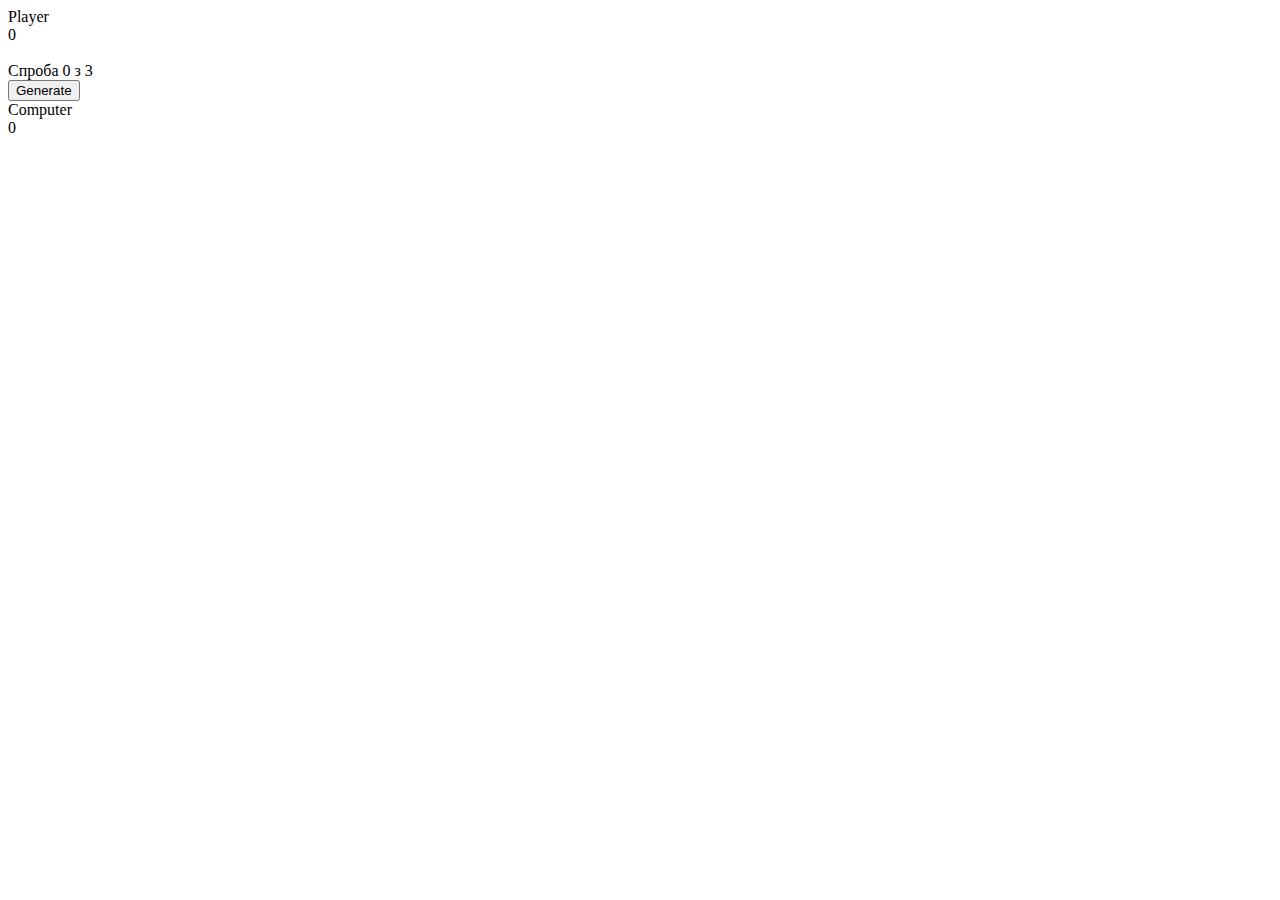
==== index.html @ 523675e8 "Create index.html" ====
<!DOCTYPE html>
<html lang="en">
<head>
    <meta charset="UTF-8">
    <meta http-equiv="X-UA-Compatible" content="IE=edge">
    <meta name="viewport" content="width=device-width, initial-scale=1.0">
    <title>Document</title>
    <link href="css/style.css" rel="stylesheet" >
</head>
<body onload="selectName()">
    <div class="main">
        <div class="left">
            <div class="name" >
                Player
            </div>
            <div class="score" id="score1">
                0
            </div>
            <div class="roll" id="roll1">
                <img id="roll1Image" src="images/default.jpg" alt="">
            </div>
        </div>
        <div class="center">
            <div class="currentTry">
                Спроба 0 з 3
            </div>
            <div class="genButton">
                <input id="genButton" type="button" onclick="func()" value="Generate">
            </div>
        </div>
        <div class="right">
            <div class="name">
                Computer
            </div>
            <div class="score" id="score2">
                0
            </div>
            <div class="roll" id="roll2">
                <img id="roll2Image" src="images/default.jpg" alt="">
            </div>
        </div>
    </div>
</body>
<script src="source/source.js"> </script>
</html>
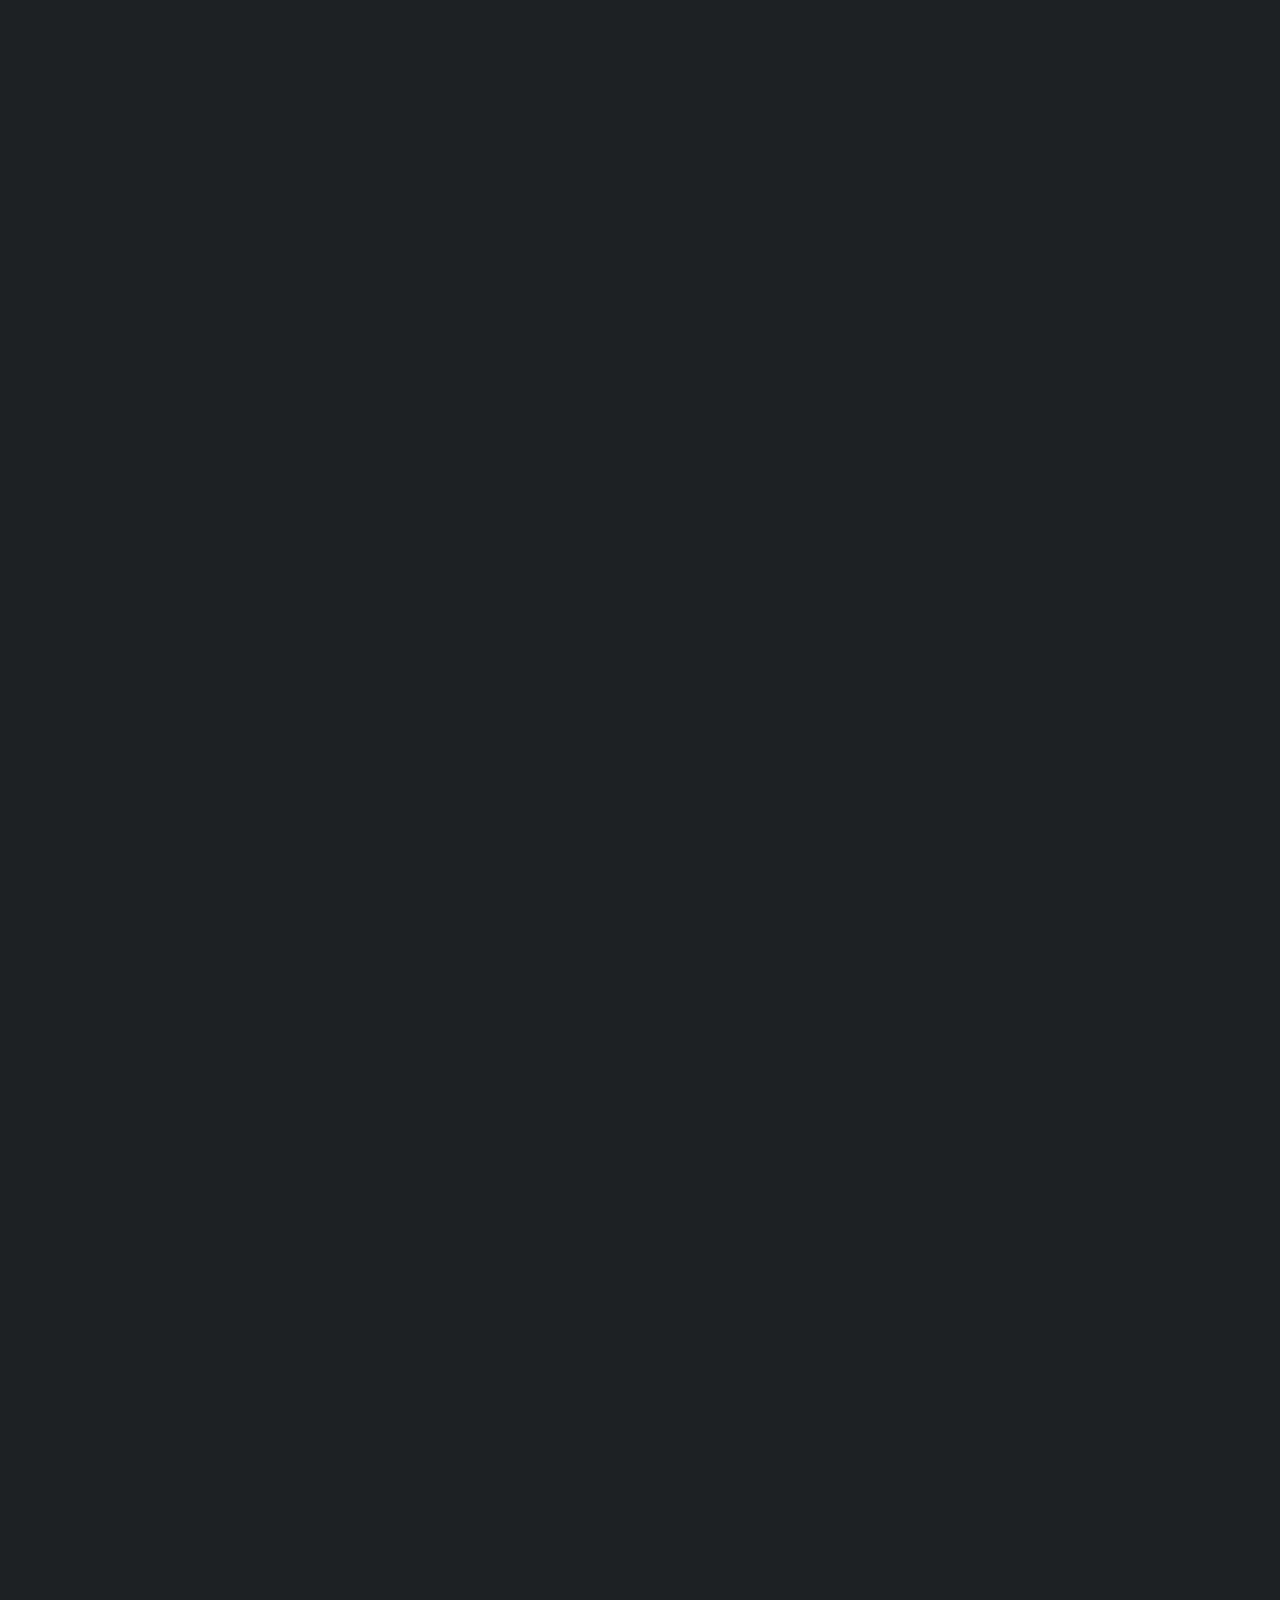
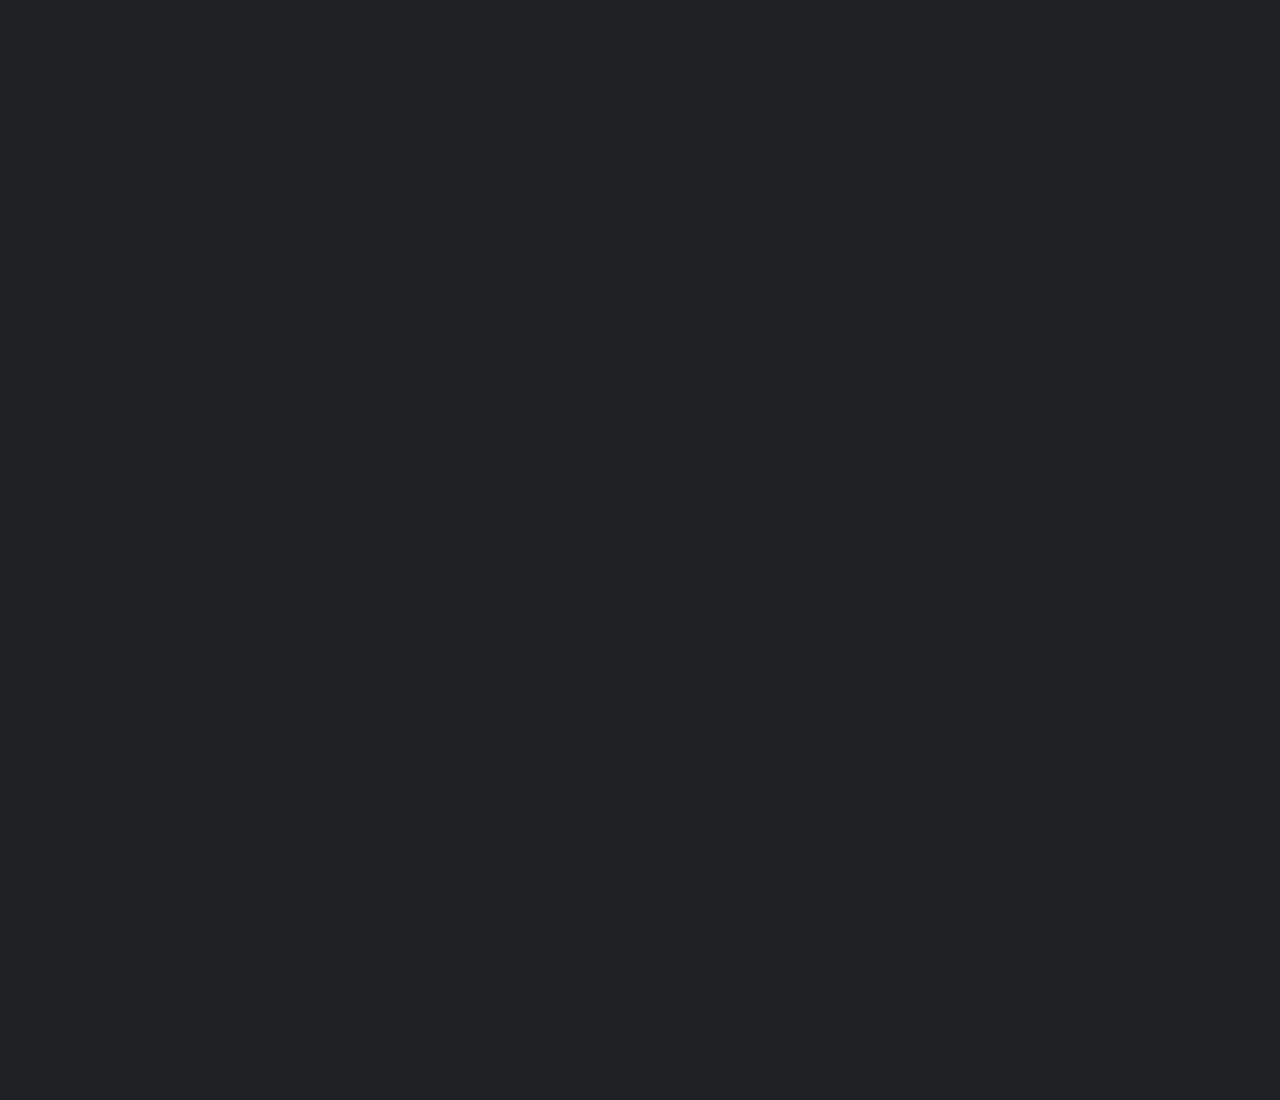
==== commit 2c7750cc: "base of the welcome page" ====
--- a/index.html
+++ b/index.html
@@ -6,40 +6,66 @@
     <meta name="viewport" content="width=device-width, initial-scale=1.0">
     <title>Document</title>
     <link href="css/style.css" rel="stylesheet" >
+    <script src="https://ajax.googleapis.com/ajax/libs/jquery/3.6.1/jquery.min.js"> </script>
 </head>
-<body onload="selectName()">
-    <div class="main">
-        <div class="left">
-            <div class="name" >
-                Player
+<body>
+    <div class="left"></div>
+    <div class="center">
+        <div class="labs">
+            <div class="lb7">
+                <div class="info">
+                    <div class="name">
+
+                    </div>
+                    <div class="text">
+
+                    </div>
+                </div>
+                <div class="photo">
+
+                </div>
             </div>
-            <div class="score" id="score1">
-                0
+            <div class="lb8">
+                <div class="info">
+                    <div class="name">
+
+                    </div>
+                    <div class="text">
+                        
+                    </div>
+                </div>
+                <div class="photo">
+
+                </div>
             </div>
-            <div class="roll" id="roll1">
-                <img id="roll1Image" src="images/default.jpg" alt="">
+            <div class="lb9">
+                <div class="info">
+                    <div class="name">
+
+                    </div>
+                    <div class="text">
+                        
+                    </div>
+                </div>
+                <div class="photo">
+
+                </div>
             </div>
-        </div>
-        <div class="center">
-            <div class="currentTry">
-                Спроба 0 з 3
-            </div>
-            <div class="genButton">
-                <input id="genButton" type="button" onclick="func()" value="Generate">
-            </div>
-        </div>
-        <div class="right">
-            <div class="name">
-                Computer
-            </div>
-            <div class="score" id="score2">
-                0
-            </div>
-            <div class="roll" id="roll2">
-                <img id="roll2Image" src="images/default.jpg" alt="">
+            <div class="lb10">
+                <div class="info">
+                    <div class="name">
+
+                    </div>
+                    <div class="text">
+                        
+                    </div>
+                </div>
+                <div class="photo">
+
+                </div>
             </div>
         </div>
     </div>
-</body>
-<script src="source/source.js"> </script>
-</html>
+    <div class="right"></div>
+    <script src="source/source.js"> </script>
+</body>--- a/css/style.css
+++ b/css/style.css
@@ -0,0 +1,116 @@
+* { padding: 0; margin: 0; }
+html, body {
+    min-height: 100% !important;
+    height: 100%;
+}
+body{
+    background-color: #202124;
+}
+.main{
+    position: absolute;
+    top: 50%;
+    left: 50%;
+    margin-right: -50%;
+    transform: translate(-50%, -50%);
+    height: 50%;
+    width: 40%;
+    border-radius: 3vw;
+    display: flex;
+    margin:0 auto; 
+    flex-direction: row;
+    padding: 5px;
+    background-color: rgb(0, 0, 0,0.4);
+    color: #e8eaed;
+    
+}
+.center, .left, .right{
+    position: relative;
+    align-items: center;
+    width: 20%;
+    height: 100%;
+}
+.left, .right{
+    width: 39%;
+    display:flex;
+    flex-direction: column;
+}
+.right{
+    padding-left: 1%;
+}
+.left{
+    padding-right: 1%;
+}
+.genButton{
+    width: 100%;
+    height: 100%;
+    
+}
+#genButton{
+    font-size: 1vw;
+    width: 100%;
+    height: 12%;
+    border-radius: 4vw;
+    border: 0.3vw solid #212670;
+    color: #e8eaed;
+    background-color: #222ba5;
+    position: absolute;
+    top: 50%;
+    left: 50%;
+    margin-right: -50%;
+    transform: translate(-50%, -50%);
+}
+#genButton:hover{
+    border: 0.3vw solid rgb(26, 30, 90);
+    color: #e8eaed;
+    background-color: #1d28bb;
+}
+#genButton:active{
+    border: 0.3vw solid rgb(26, 30, 90);
+    color: #e8eaed;
+    background-color: #1f2579;
+}
+.name, .score{
+    font-size: 1.3vw;
+    padding-top: 4%;
+    width: 100%;
+    text-align: center;
+    height: 8%;
+
+}
+.score{
+    width: 60%;
+    background-color: #303134;
+    border-radius: 2vw;
+}
+.roll{
+    position: relative;
+    padding: 5px;
+    overflow:hidden;
+    height: 70%;
+}
+#roll1Image{
+    height: 100%;
+    width: 100%;
+}
+#roll2Image{
+    height: 100%;
+    width: 100%;
+}
+p{
+    font-size:2vw;
+    width:2.3vw;
+    background-color:#33394b ;
+    box-shadow:0 0 0 1.5vw #33394b, 0 0 0 1.7vw #dee039;
+    text-align: center;
+    border-radius:50%;
+    position: absolute;
+    top: 50%;
+    left: 50%;
+    margin-right: -50%;
+    transform: translate(-50%, -50%);
+}
+.currentTry{
+    font-size: 1.5vw;
+    text-align: center;
+    padding-top: 5vw;
+}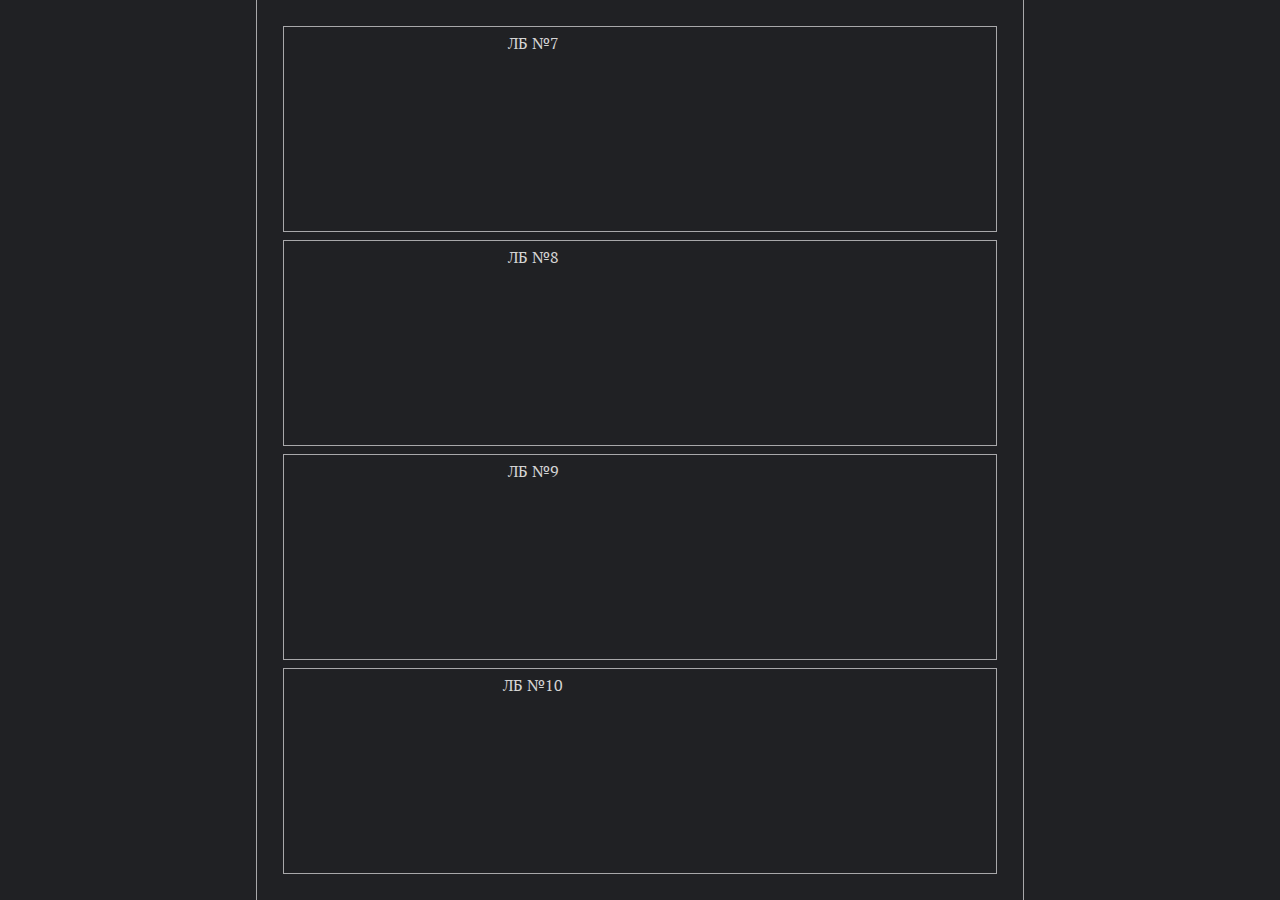
==== commit fc4ae9e7: "a test" ====
--- a/index.html
+++ b/index.html
@@ -6,29 +6,17 @@
     <meta name="viewport" content="width=device-width, initial-scale=1.0">
     <title>Document</title>
     <link href="css/style.css" rel="stylesheet" >
+    <link rel="preconnect" href="https://fonts.googleapis.com"><link rel="preconnect" href="https://fonts.gstatic.com" crossorigin><link href="https://fonts.googleapis.com/css2?family=PT+Serif:wght@700&display=swap" rel="stylesheet">
     <script src="https://ajax.googleapis.com/ajax/libs/jquery/3.6.1/jquery.min.js"> </script>
 </head>
 <body>
     <div class="left"></div>
     <div class="center">
         <div class="labs">
-            <div class="lb7">
+            <div class="lb b">
                 <div class="info">
                     <div class="name">
-
-                    </div>
-                    <div class="text">
-
-                    </div>
-                </div>
-                <div class="photo">
-
-                </div>
-            </div>
-            <div class="lb8">
-                <div class="info">
-                    <div class="name">
-
+                        <a href="./labs/7"> ЛБ №7</a>
                     </div>
                     <div class="text">
                         
@@ -38,10 +26,10 @@
 
                 </div>
             </div>
-            <div class="lb9">
+            <div class="lb b">
                 <div class="info">
                     <div class="name">
-
+                        <a href="./labs/8"> ЛБ №8</a>
                     </div>
                     <div class="text">
                         
@@ -51,10 +39,23 @@
 
                 </div>
             </div>
-            <div class="lb10">
+            <div class="lb b">
                 <div class="info">
                     <div class="name">
+                        <a href="./labs/9"> ЛБ №9</a>
+                    </div>
+                    <div class="text">
+                        
+                    </div>
+                </div>
+                <div class="photo">
 
+                </div>
+            </div>
+            <div class="lb">
+                <div class="info">
+                    <div class="name">
+                        <a href="./labs/10"> ЛБ №10</a>
                     </div>
                     <div class="text">
                         
--- a/css/style.css
+++ b/css/style.css
@@ -1,116 +1,75 @@
-* { padding: 0; margin: 0; }
-html, body {
-    min-height: 100% !important;
-    height: 100%;
-}
-body{
-    background-color: #202124;
-}
-.main{
-    position: absolute;
-    top: 50%;
-    left: 50%;
-    margin-right: -50%;
-    transform: translate(-50%, -50%);
-    height: 50%;
-    width: 40%;
-    border-radius: 3vw;
-    display: flex;
-    margin:0 auto; 
-    flex-direction: row;
-    padding: 5px;
-    background-color: rgb(0, 0, 0,0.4);
-    color: #e8eaed;
-    
-}
-.center, .left, .right{
-    position: relative;
-    align-items: center;
-    width: 20%;
-    height: 100%;
-}
-.left, .right{
-    width: 39%;
-    display:flex;
-    flex-direction: column;
-}
-.right{
-    padding-left: 1%;
-}
-.left{
-    padding-right: 1%;
-}
-.genButton{
-    width: 100%;
-    height: 100%;
-    
-}
-#genButton{
-    font-size: 1vw;
-    width: 100%;
-    height: 12%;
-    border-radius: 4vw;
-    border: 0.3vw solid #212670;
-    color: #e8eaed;
-    background-color: #222ba5;
-    position: absolute;
-    top: 50%;
-    left: 50%;
-    margin-right: -50%;
-    transform: translate(-50%, -50%);
-}
-#genButton:hover{
-    border: 0.3vw solid rgb(26, 30, 90);
-    color: #e8eaed;
-    background-color: #1d28bb;
-}
-#genButton:active{
-    border: 0.3vw solid rgb(26, 30, 90);
-    color: #e8eaed;
-    background-color: #1f2579;
-}
-.name, .score{
-    font-size: 1.3vw;
-    padding-top: 4%;
-    width: 100%;
-    text-align: center;
-    height: 8%;
-
-}
-.score{
-    width: 60%;
-    background-color: #303134;
-    border-radius: 2vw;
-}
-.roll{
-    position: relative;
-    padding: 5px;
-    overflow:hidden;
-    height: 70%;
-}
-#roll1Image{
-    height: 100%;
-    width: 100%;
-}
-#roll2Image{
-    height: 100%;
-    width: 100%;
-}
-p{
-    font-size:2vw;
-    width:2.3vw;
-    background-color:#33394b ;
-    box-shadow:0 0 0 1.5vw #33394b, 0 0 0 1.7vw #dee039;
-    text-align: center;
-    border-radius:50%;
-    position: absolute;
-    top: 50%;
-    left: 50%;
-    margin-right: -50%;
-    transform: translate(-50%, -50%);
-}
-.currentTry{
-    font-size: 1.5vw;
-    text-align: center;
-    padding-top: 5vw;
+* { padding: 0; margin: 0; }
+html, body {
+    min-height: 100% !important;
+    height: 100%;
+}
+body{
+    background-color: #202124;
+    display: flex;
+    flex-direction: row;
+}
+.left,.right{
+    height: 100%;
+    width:20%
+}
+.center{
+    box-sizing:border-box;
+    display: flex;
+    width:60%;
+    height: 100%;
+    border-left:#a8a8aa solid 1px ;
+    border-right:#a8a8aa solid 1px ;
+    padding: 2%;
+}
+.labs{
+    display:flex;
+    flex-direction: column;
+    width: 100%;
+    height: 100%;
+
+}
+.lb{
+    height:25%;
+    display: flex;
+    flex-direction: row;
+    border: #a8a8aa solid 1px;
+}
+.b{
+    margin-bottom: 1%;
+}
+.info{
+    display: flex;
+    flex-direction: column;
+    width: 70%;
+    height: 100%;
+}
+.name{
+    box-sizing:border-box;
+    padding-top: 1%;
+    height: 25%;
+    width: 100%;
+    text-align: center;
+}
+.name a{
+    font-size: 100%;
+    background-color: #202124;
+    border:0;
+    font-family: 'PT Serif', serif;
+    color: #d4d4d4;
+    text-decoration: none;
+
+}
+.name a:hover{
+    color: #5599ff;
+    text-decoration: underline;
+    cursor:pointer;
+
+}
+.text{
+    height: 75%;
+    width: 100%;
+}
+.photo{
+    width: 30%;
+    height: 100%;
 }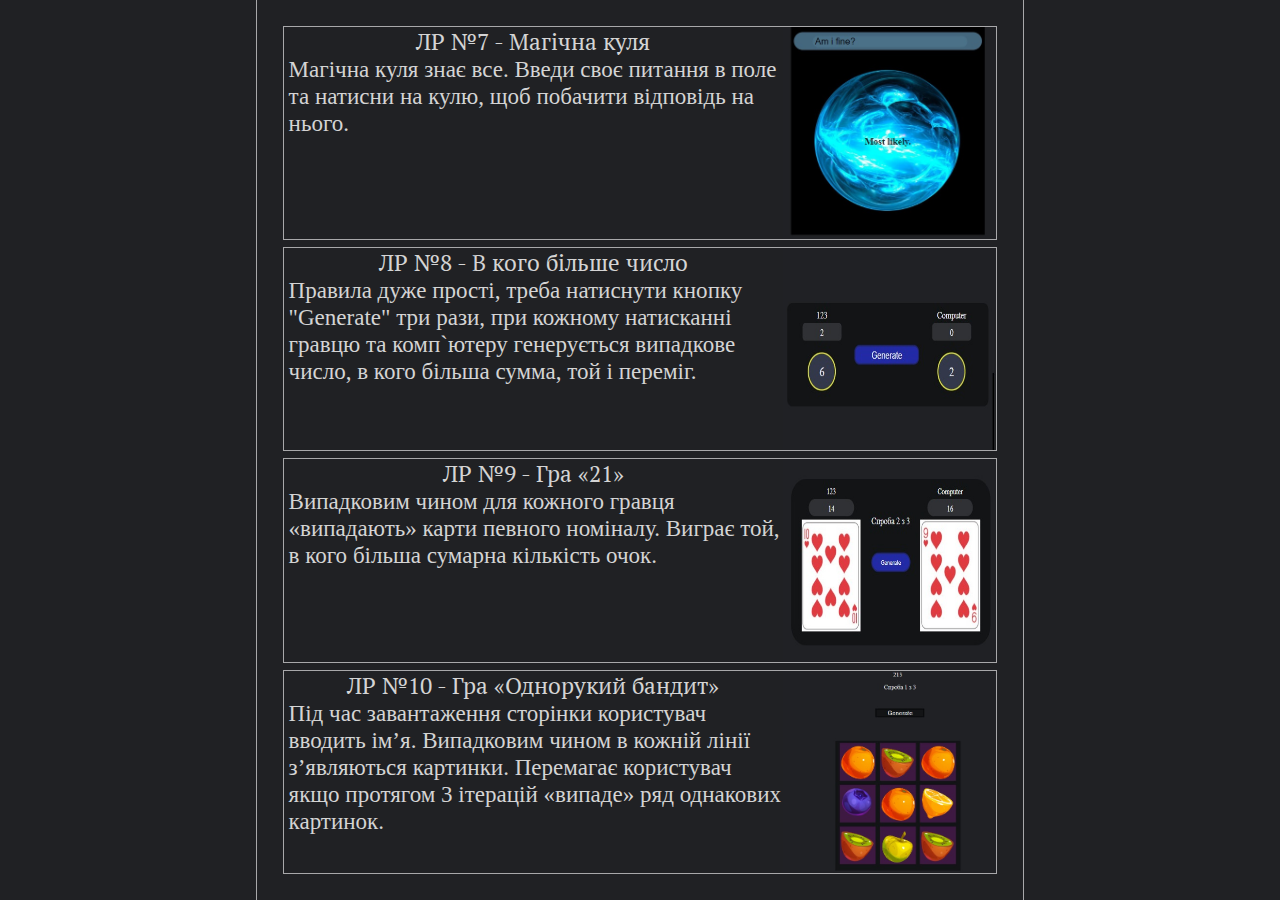
==== commit 87d67e62: "page ready" ====
--- a/index.html
+++ b/index.html
@@ -16,53 +16,56 @@
             <div class="lb b">
                 <div class="info">
                     <div class="name">
-                        <a href="./labs/7"> ЛБ №7</a>
+                        <a href="./labs/7"> ЛР №7 - Магічна куля </a>
                     </div>
                     <div class="text">
-                        
+                        Магічна куля знає все. 
+                        Введи своє питання в поле та натисни на кулю, щоб побачити відповідь на нього.
                     </div>
                 </div>
                 <div class="photo">
-
+                    <a href="./labs/7"> <img src="images/lb7.jpg" alt="lb7"> </a>
                 </div>
             </div>
             <div class="lb b">
                 <div class="info">
                     <div class="name">
-                        <a href="./labs/8"> ЛБ №8</a>
+                        <a href="./labs/8"> ЛР №8 - В кого більше число</a>
                     </div>
                     <div class="text">
-                        
+                        Правила дуже прості, треба натиснути кнопку "Generate" три рази, 
+                        при кожному натисканні гравцю та комп`ютеру генерується випадкове число, 
+                        в кого більша сумма, той і переміг.
                     </div>
                 </div>
                 <div class="photo">
-
+                    <a href="./labs/8"><img src="images/lb8.jpg" alt="lb7"></a>
                 </div>
             </div>
             <div class="lb b">
                 <div class="info">
                     <div class="name">
-                        <a href="./labs/9"> ЛБ №9</a>
+                        <a href="./labs/9"> ЛР №9 - Гра «21»</a>
                     </div>
                     <div class="text">
-                        
+                        Випадковим чином для кожного гравця «випадають» карти певного номіналу. Виграє той, в кого більша сумарна кількість очок.
                     </div>
                 </div>
                 <div class="photo">
-
+                    <a href="./labs/9"><img src="images/lb9.jpg" alt="lb7"></a>
                 </div>
             </div>
             <div class="lb">
                 <div class="info">
                     <div class="name">
-                        <a href="./labs/10"> ЛБ №10</a>
+                        <a href="./labs/10"> ЛР №10 - Гра «Однорукий бандит»</a>
                     </div>
                     <div class="text">
-                        
+                        Під час завантаження сторінки користувач вводить ім’я. Випадковим чином в кожній лінії з’являються картинки. Перемагає користувач якщо протягом 3 ітерацій «випаде» ряд однакових картинок.
                     </div>
                 </div>
                 <div class="photo">
-
+                    <a href="./labs/10"><img src="images/lb10.jpg" alt="lb7"></a>
                 </div>
             </div>
         </div>
--- a/css/style.css
+++ b/css/style.css
@@ -17,8 +17,8 @@
     display: flex;
     width:60%;
     height: 100%;
-    border-left:#a8a8aa solid 1px ;
-    border-right:#a8a8aa solid 1px ;
+    border-left:#a8a8aa solid 0.1px ;
+    border-right:#a8a8aa solid 0.1px ;
     padding: 2%;
 }
 .labs{
@@ -32,7 +32,7 @@
     height:25%;
     display: flex;
     flex-direction: row;
-    border: #a8a8aa solid 1px;
+    border: #a8a8aa solid 0.1px;
 }
 .b{
     margin-bottom: 1%;
@@ -44,14 +44,15 @@
     height: 100%;
 }
 .name{
+    display: contents;
     box-sizing:border-box;
-    padding-top: 1%;
+    padding-top: 0.1vh;
     height: 25%;
     width: 100%;
     text-align: center;
 }
 .name a{
-    font-size: 100%;
+    font-size: 2.5vh;
     background-color: #202124;
     border:0;
     font-family: 'PT Serif', serif;
@@ -62,14 +63,31 @@
 .name a:hover{
     color: #5599ff;
     text-decoration: underline;
-    cursor:pointer;
-
+}
+.name a:active{
+    color: #7fb0fa;
 }
 .text{
+    color: #d4d4d4;
+    font-size: 1.8vw;
+    box-sizing:border-box;
+    padding-left:1% ;
     height: 75%;
     width: 100%;
 }
 .photo{
+    display: flex;
     width: 30%;
     height: 100%;
+}
+.photo a{
+    width: 100%;
+    height: 100%;
+    overflow: hidden;
+    display: flex;
+}
+img{
+    border:0;
+    height: 100%;
+    width: 100%;
 }